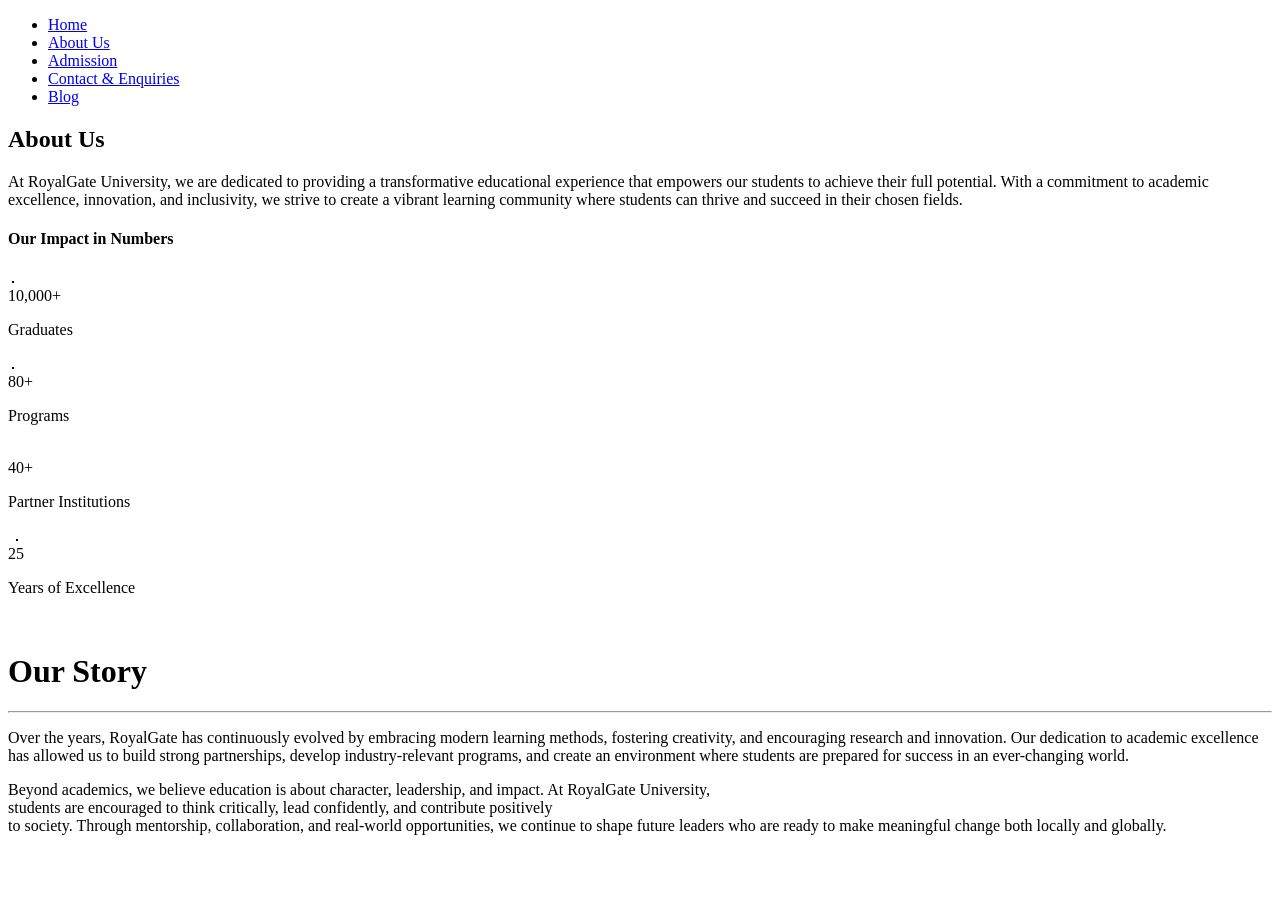
==== about.html @ 94e15507 "Add files via upload" ====
<!DOCTYPE html>
<html lang="en">
<head>
    <meta charset="UTF-8">
    <meta name="viewport" content="width=device-width, initial-scale=1.0">
    <title>RoyalGate University - About Us</title>
    <link rel="stylesheet" href="css/about.css">
</head>
<body>
    <div class="header">
        <ul>
            <li><a href="Project.html">Home</a></li>
            <li><a href="about.html" target="_blank">About Us</a></li>
            <li><a href="form.html" target="_blank">Admission</a></li>
            <li><a href="#">Contact & Enquiries</a></li>
            <li><a href="#">Blog</a></li>
        </ul>
        <H2>
            About Us
        </H2>
        <div class="abt">
            <div class="line"></div>

            <p>
                At RoyalGate University, we are dedicated to providing a transformative educational experience
                that empowers our students to achieve their full potential. With a commitment to academic excellence,
                innovation, and inclusivity, we strive to create a vibrant learning community where students can thrive
                and succeed in their chosen fields.
            </p>
        </div>
    </div>

    <div class="Highlights">
            <div class="H-text">
                <H4>
                    Our Impact in Numbers
                </H4>   
            </div>
            <div class="line"></div>
            <div class="grids">
                <div class="grid0">
                    <div class="tv">
                        <div class="imgs">
                            <img src="img/graduation.jpg" alt="">
                            <img style="border: 1px solid #000;" src="img/Gradquote.jpg" alt="">
                            <img src="img/shadowgrad.webp" alt=""> 
                        </div>
                    </div>
                    <div class="txt-0">
                        <span class="number">10,000+</span>
                        <p>Graduates</p>
                    </div>
                </div>

                <div class="grid0">
                    <div class="tv">
                        <div class="imgs">
                            <img src="img/RawBiz.jpg" alt="">
                            <img style="border: 1px solid #000;" src="img/Engrr.jpg" alt="">
                            <img src="img/sftwr.jpg" alt="">
                        </div>
                    </div>
                    <div class="txt-0">
                        <span class="number">80+</span>
                        <p>Programs</p>
                    </div>
                </div>

                <div class="grid0">
                    <div class="tv">
                        <div class="imgs">
                            <img src="img/pzzlprtnr.jpg" alt="">
                            <img src="img/biznesprtnr.jpg" alt="">
                            <img src="img/bizness2.jpg" alt="">
                        </div>
                    </div>
                    <div class="txt-0">
                        <span class="number">40+</span>
                        <p>Partner Institutions</p>
                    </div>
                </div>

                <div class="grid0">
                    <div class="tv">
                        <div class="imgs">
                            <img src="img/XL25.jpg" alt="">
                            <img src="img/Thinkbig.jpg" alt="">
                            <img style="border: 1px solid #000;" src="img/who'scounting.jpg" alt="">
                        </div>
                    </div>
                    <div class="txt-0">
                        <span class="number">25</span>
                        <p>Years of Excellence</p>
                    </div>
                </div>
            </div>
        </div>
        <div class="story-section">
            <div class="simg">
                <img src="img/Skool.jpg" alt="">
            </div>

            <div class="story">
                <H1>Our Story</H1>
                
                <hr class="story-line">
                <!-- <div class="story-line"></div> -->

                <p>
                    Over the years, RoyalGate has continuously evolved by embracing modern
                    learning methods, fostering creativity, and encouraging research and
                    innovation. Our dedication to academic excellence has allowed us to build
                    strong partnerships, develop industry-relevant programs, and create an
                    environment where students are prepared for success in an ever-changing world.
                </p>

                <p>
                    Beyond academics, we believe education is about character, leadership,
                    and impact. At RoyalGate University,<br> students are encouraged to think
                    critically, lead confidently, and contribute positively <br> to society.
                    Through mentorship, collaboration, and real-world opportunities,
                    we continue to shape future leaders who are ready to make meaningful
                    change both locally and globally.
                </p>
            </div>

            <div class="simg">
                <img src="img/Emblem.jpg" alt="" style="margin: 30px;">
            </div>
        </div>
        <script src="About.js"></script>
</body>
</html>
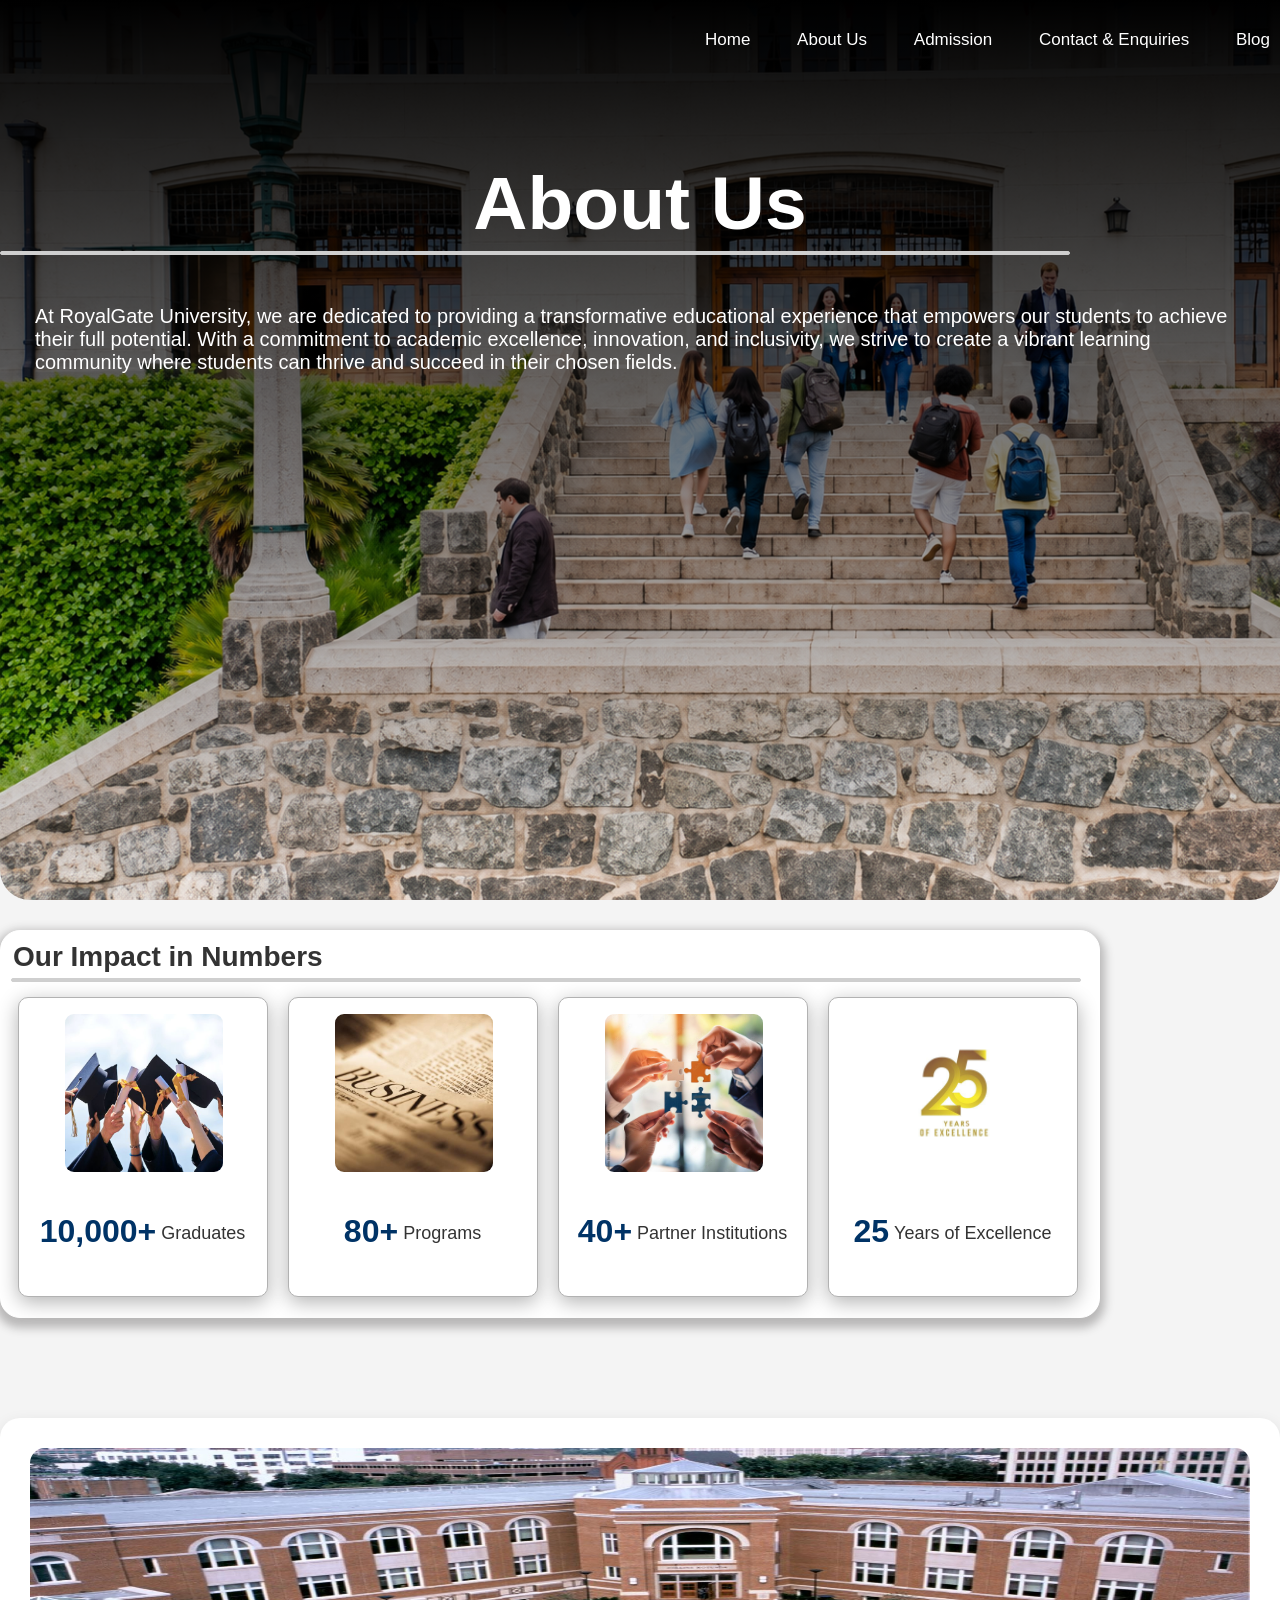
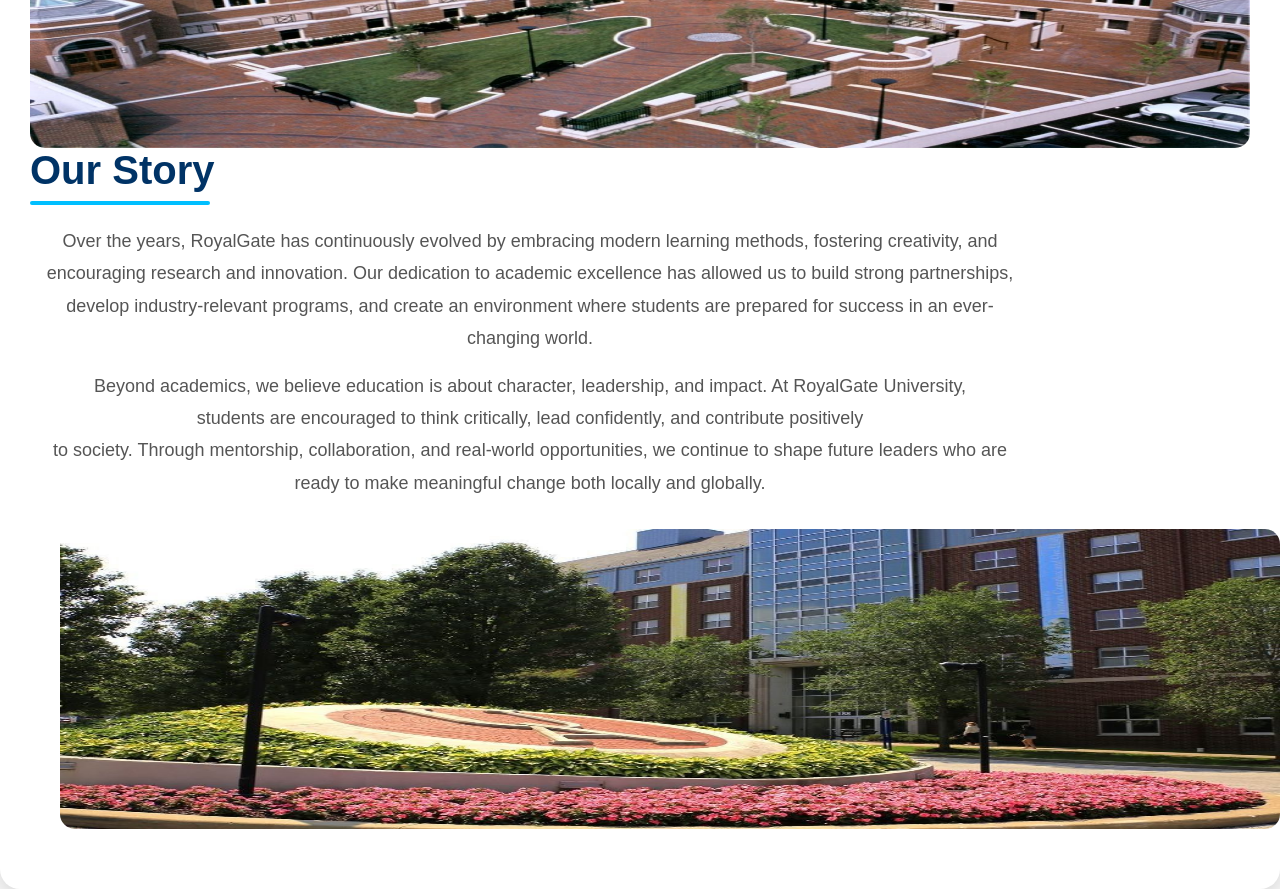
==== commit 98c3c82a: "Update about.html" ====
--- a/about.html
+++ b/about.html
@@ -9,7 +9,7 @@
 <body>
     <div class="header">
         <ul>
-            <li><a href="Project.html">Home</a></li>
+            <li><a href="index.html">Home</a></li>
             <li><a href="about.html" target="_blank">About Us</a></li>
             <li><a href="form.html" target="_blank">Admission</a></li>
             <li><a href="#">Contact & Enquiries</a></li>
@@ -130,4 +130,4 @@
         </div>
         <script src="About.js"></script>
 </body>
-</html>+</html>
--- a/css/about.css
+++ b/css/about.css
@@ -0,0 +1,275 @@
+*{
+    padding: 0;
+    margin: 0;
+    box-sizing: border-box;
+    font-family: 'Trebuchet MS', 'Lucida Sans Unicode', 'Lucida Grande', 'Lucida Sans', Arial, sans-serif; 
+}
+
+body{
+    background: #f4f4f4;
+    font-family: 'Segoe UI', Tahoma, Geneva, Verdana, sans-serif;
+    color: #333333;
+}
+
+.header{
+    background: linear-gradient(#000000, #00000000), url(../img/download.jpg);
+    background-size: cover;
+    background-repeat: no-repeat;
+    max-width: 1500px;
+    width: 100%;
+    height: 100vh; 
+    border-bottom-left-radius: 30px;
+    border-bottom-right-radius: 30px;
+}
+
+.header ul{
+    display: flex;
+    gap: 25px;
+    width: 100%;
+    max-width: 575px;
+    margin-left: auto;
+    justify-content: space-between;
+    padding: 30px 10px 20px 0px;
+}
+
+.header ul li{
+    list-style: none;
+    font-size: 17px;
+    transition: 0.5s ease-out;
+}
+
+.header ul li a{
+    color: #ffffff;
+    text-decoration: none;
+    font-weight: 500;
+    position: relative;
+    transition: 0.7s ease;
+    display: inline-block;
+}
+
+.header ul li a:hover{
+    cursor: pointer;
+    transition: 0.3s ease-in;
+    color: #00bfff;
+    transform: scale(0.9);
+}
+
+.header ul li a::after{
+    content: "";
+    position: absolute;
+    left: 0;
+    bottom: -5px;
+    width: 0%;
+    height: 2px;
+    background: #00bfff;
+    transition: 0.3s;
+    border-radius: 50px;
+}
+
+.header ul li a:hover::after{
+    width: 100%;
+}
+
+.header H2{
+    display: flex;
+    justify-content: center;
+    align-items: center;
+    margin-top: 90px;
+    font-size: 75px;
+    color: #ffffff;
+}
+
+.abt p{
+    color: #ffffff;
+    padding: 35px;
+    font-size: 20px;
+    font-family: 'Trebuchet MS', 'Lucida Sans Unicode', 'Lucida Grande', 'Lucida Sans', Arial, sans-serif;
+    justify-items: center;
+}
+
+.Highlights{
+    border: 1px solid #ffffff;
+    border-radius: 20px;
+    background-color: #ffffff;
+    width: 100%;
+    max-width: 1100px;
+    max-height: 1320px;
+    height: 100%;
+    justify-self: center;
+    margin: 30px 0px 100px 0px;
+    padding: 10px 15px 10px 10px;
+    box-shadow: 0px 5px 10px 5px #b9b8b8;
+}
+
+.H-text{
+    color: #333;
+    margin-left: 2px;
+    display: flex;
+    font-size: 28px;
+    font-weight: bold;
+}
+
+.line{
+    border: 1px solid #cfcfcf;
+    background-color: #cfcfcf;
+    border-radius: 8px;
+    height: 4px;
+    max-width: 1070px;
+    width: 100%;
+    justify-self: center;
+    margin: 5px 0px 15px 0px;
+}
+
+.grids{
+    display: flex;
+    gap: 20px;
+    flex-wrap: wrap;
+    justify-content: center;
+    margin: 0 0 10px 0;
+}
+
+.grid0{
+    background-color: #ffffff;
+    box-shadow: 0px 5px 20px 0px #B2B2B2;
+    border-radius: 10px;
+    border: 1px solid #B2B2B2;
+    width: 250px;
+    height: 300px;
+    overflow: hidden;
+    transition: 0.3s ease;
+}
+
+.grid0:hover{
+    transform: translateY(-12px);
+    transition: ease-in-out 0.5s;
+}
+
+.tv{
+    padding: 10px;
+    width: 700px;
+}
+
+.imgs{
+    display: flex;
+    overflow: hidden;
+    justify-content: space-between;
+    margin: 0px 30px;
+}
+
+.grid0:hover .imgs{
+    animation: slide 6s ease infinite;
+}
+
+.grid0 img{
+    border: 1px solid transparent;
+    border-radius: 10px;
+    width: 160px;
+    height: 160px;
+    margin: 5px;
+    object-fit: cover;
+}
+
+.txt-0{
+    color: #333333;
+    font-weight: 500;
+    display: flex;
+    justify-content: center;
+    margin-top: 25px;
+}
+
+.txt-0 p{
+    margin: 10px 0px 0px 5px;
+    font-size: 18px;
+    color: #333333;
+}
+
+.number{
+    font-size: 32px;
+    font-weight: bold;
+    color: #003366;
+    opacity: 0;
+    transform: translateY(20px);
+    animation: fadeUp 1s ease forwards;
+}
+
+.grid0:nth-child(1) .number { animation-delay: 0.7s; }
+.grid0:nth-child(2) .number { animation-delay: 1.4s; }
+.grid0:nth-child(3) .number { animation-delay: 2.1s; }
+.grid0:nth-child(4) .number { animation-delay: 2.8s; }
+
+@keyframes fadeUp{
+    to{
+        opacity: 1;
+        transform: translateY(0);
+    }
+}
+
+@keyframes slide{
+    0%{
+        transform: translateX(0px);
+    }
+
+    50%{
+        transform: translateX(-220px);
+    }
+
+    100%{
+        transform: translateX(-450px);
+    }
+}
+
+.story H1{
+    justify-self: center;
+    font-size: 40px;
+    color: #003366;
+}
+
+.story-section{
+    background: #ffffff;
+    width: 100%;
+    max-width: 1500px;
+    border-radius: 20px;
+    align-items: center;
+    padding: 30px;
+    box-shadow: 0px 5px 15px #0000001a;
+}
+
+.simg img{
+    display: flex;
+    justify-self: center;
+    width: 100%;
+    max-width: 1250px;
+    height: 100%;
+    max-height: 300px;
+    border-radius: 15px;
+}
+
+.story-text{
+    flex: 1;
+}
+
+.story-text h2{
+    font-size: 40px;
+    color: #003366;
+}
+
+.story-line{
+    width: 180px;
+    height: 4px;
+    background: #00bfff;
+    border: 0;
+    border-radius: 20px;
+    margin: 8px 0 20px;
+    justify-self: center;
+}
+
+.story p{
+    font-size: 18px;
+    line-height: 1.8;
+    color: #555555;
+    margin-bottom: 15px;
+    text-align: center;
+    max-width: 1000px;
+    width: 100%;
+    justify-self: center;
+}
